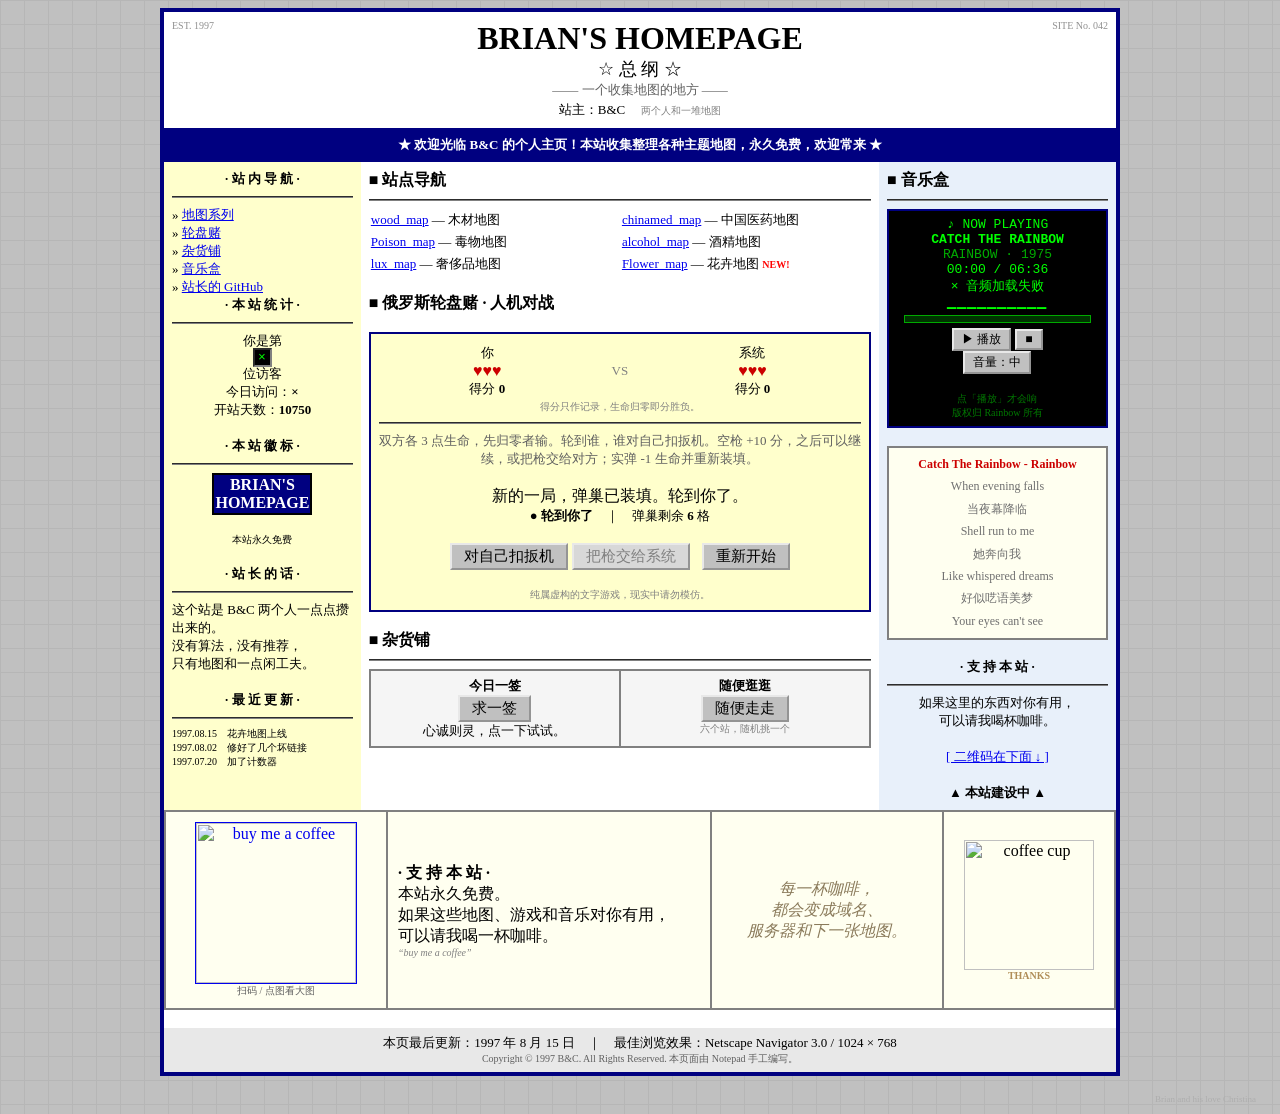
==== index.html @ b9ca06da "Add files via upload" ====
<!DOCTYPE HTML PUBLIC "-//W3C//DTD HTML 4.01 Transitional//EN">
<html>
<head>
<meta http-equiv="Content-Type" content="text/html; charset=utf-8">
<title>Brian's Homepage - 总纲</title>
<style type="text/css">
body {
	background-color: #C0C0C0;
	background-image:
		linear-gradient(#B6B6B6 1px, transparent 1px),
		linear-gradient(90deg, #B6B6B6 1px, transparent 1px);
	background-size: 24px 24px;
	color: #000000;
	font-family: "Times New Roman", SimSun, serif;
	font-size: 16px;
	margin: 8px;
}
a:link { color: #0000EE; }
a:visited { color: #551A8B; }
a:active { color: #FF0000; }
hr {
	border: 0;
	border-top: 2px groove #808080;
}
.blink { animation: blink 1s step-start infinite; }
@keyframes blink {
	0%, 100% { color: #FF0000; }
	50% { color: #FFCC00; }
}
.btn {
	font-family: "Times New Roman", SimSun, serif;
	font-size: 15px;
	background-color: #C0C0C0;
	color: #000000;
	border: 2px outset #E8E8E8;
	padding: 2px 12px;
}
.btn:active { border-style: inset; }
.btn-mini {
	font-size: 12px;
	padding: 1px 8px;
}
.btn[disabled] {
	color: #808080;
	background-color: #D8D8D8;
	border-color: #E8E8E8;
}
.counter {
	font-family: "Courier New", monospace;
	background-color: #000000;
	color: #00FF00;
	border: 2px inset #808080;
	padding: 0 3px;
	letter-spacing: 1px;
}
#lyrics div {
	padding: 1px 0;
}
#lyrics div.on {
	color: #CC0000;
	font-weight: bold;
}
.easter {
	font-family: "Times New Roman", serif;
	font-size: 9px;
	color: #ADADAD;
	text-align: right;
	margin: 0 16px 10px 0;
}
</style>
</head>
<body>

<center>

<table width="960" border="3" cellpadding="0" cellspacing="0" bgcolor="#FFFFFF" bordercolor="#000080">
<tr><td>

<table width="100%" border="0" cellpadding="8" cellspacing="0">
<tr>
<td width="140" align="left" valign="top"><font size="1" color="#909090">EST. 1997</font></td>
<td align="center">
<font size="6" face="Times New Roman"><b>BRIAN'S HOMEPAGE</b></font><br>
<font size="4">☆ 总 纲 ☆</font><br>
<font size="2" color="#606060">—— 一个收集地图的地方 ——</font><br>
<font size="2">站主：B&amp;C</font>　<font size="1" color="#808080">两个人和一堆地图</font>
</td>
<td width="140" align="right" valign="top"><font size="1" color="#909090">SITE No. 042</font></td>
</tr>
<tr><td colspan="3" bgcolor="#000080" align="center">
<font color="#FFFFFF" size="2"><b>★ 欢迎光临 B&amp;C 的个人主页！本站收集整理各种主题地图，永久免费，欢迎常来 ★</b></font>
</td></tr>
</table>

<table width="100%" border="0" cellpadding="8" cellspacing="0">
<tr valign="top">

<td width="180" bgcolor="#FFFFCC">

<center><font size="2"><b>· 站 内 导 航 ·</b></font></center>
<hr size="1">
<font size="2">
» <a href="#maps">地图系列</a><br>
» <a href="#game">轮盘赌</a><br>
» <a href="#shop">杂货铺</a><br>
» <a href="#music">音乐盒</a><br>
» <a href="https://github.com/BZHU404">站长的 GitHub</a>
</font>
<br>

<center><font size="2"><b>· 本 站 统 计 ·</b></font></center>
<hr size="1">
<center><font size="2">
你是第<br>
<span class="counter" id="hitCount" title="计数器由 abacus.jasoncameron.dev 提供">······</span><br>
位访客<br>
今日访问：<b id="todayCount">—</b><br>
开站天数：<b id="days">—</b>
</font></center>
<br>

<center><font size="2"><b>· 本 站 徽 标 ·</b></font></center>
<hr size="1">
<center>
<table width="88" height="31" border="1" cellpadding="1" cellspacing="0" bgcolor="#000080" bordercolor="#000000">
<tr><td align="center" valign="middle"><font color="#FFFFFF" class="tiny"><b>BRIAN'S<br>HOMEPAGE</b></font></td></tr>
</table>
<br><font size="1">本站永久免费</font>
</center>
<br>

<center><font size="2"><b>· 站 长 的 话 ·</b></font></center>
<hr size="1">
<font size="2">这个站是 B&amp;C 两个人一点点攒出来的。<br>没有算法，没有推荐，<br>只有地图和一点闲工夫。</font>
<br><br>

<center><font size="2"><b>· 最 近 更 新 ·</b></font></center>
<hr size="1">
<font size="1">
1997.08.15　花卉地图上线<br>
1997.08.02　修好了几个坏链接<br>
1997.07.20　加了计数器
</font>

</td>

<td width="500">

<a name="maps"></a>
<font size="3"><b>■ 站点导航</b></font>
<hr size="1">

<table width="100%" border="0" cellpadding="2" cellspacing="0">
<tr>
<td width="50%"><font size="2"><a href="https://BZHU404.github.io/wood_map">wood_map</a> — 木材地图</font></td>
<td width="50%"><font size="2"><a href="https://BZHU404.github.io/chinamed_map">chinamed_map</a> — 中国医药地图</font></td>
</tr>
<tr>
<td><font size="2"><a href="https://BZHU404.github.io/Poison_map">Poison_map</a> — 毒物地图</font></td>
<td><font size="2"><a href="https://BZHU404.github.io/alcohol_map">alcohol_map</a> — 酒精地图</font></td>
</tr>
<tr>
<td><font size="2"><a href="https://BZHU404.github.io/lux_map">lux_map</a> — 奢侈品地图</font></td>
<td><font size="2"><a href="https://BZHU404.github.io/Flower_map">Flower_map</a> — 花卉地图
<font color="#FF0000" class="blink" size="1"><b>NEW!</b></font></font></td>
</tr>
</table>

<br>

<a name="game"></a>
<font size="3"><b>■ 俄罗斯轮盘赌 · 人机对战</b></font>
<br><br>

<table width="100%" border="1" cellpadding="8" cellspacing="0" bordercolor="#000080" bgcolor="#FFFFCC">
<tr><td align="center">

<table width="100%" border="0" cellpadding="2" cellspacing="0">
<tr>
<td align="center" width="45%">
<font size="2">你</font><br>
<font size="3" id="php">♥♥♥</font><br>
<font size="2">得分 <b id="pscore">0</b></font>
</td>
<td align="center" width="10%"><font size="2" color="#808080">VS</font></td>
<td align="center" width="45%">
<font size="2">系统</font><br>
<font size="3" id="ahp">♥♥♥</font><br>
<font size="2">得分 <b id="ascore">0</b></font>
</td>
</tr>
</table>

<font size="1" color="#808080">得分只作记录，生命归零即分胜负。</font>

<hr size="1">

<font size="2" color="#606060">
双方各 3 点生命，先归零者输。轮到谁，谁对自己扣扳机。空枪 +10 分，之后可以继续，或把枪交给对方；实弹 -1 生命并重新装填。
</font>
<br><br>

<font size="3" id="msg">新的一局，弹巢已装填。轮到你了。</font>
<br>
<font size="2"><b id="turn">● 轮到你了</b>　｜　弹巢剩余 <b id="left">6</b> 格</font>
<br><br>

<input id="btnShoot" type="button" class="btn" value="对自己扣扳机" onclick="playerShoot()">
<input id="btnPass" type="button" class="btn" value="把枪交给系统" onclick="playerPass()" disabled>
&nbsp;
<input id="btnReset" type="button" class="btn" value="重新开始" onclick="newGame()">
<br><br>

<font size="1" color="#808080">纯属虚构的文字游戏，现实中请勿模仿。</font>
</td></tr>
</table>

<br>

<a name="shop"></a>
<font size="3"><b>■ 杂货铺</b></font>
<hr size="1">

<table width="100%" border="1" cellpadding="6" cellspacing="0" bordercolor="#808080" bgcolor="#F5F5F5">
<tr valign="top">
<td width="50%" align="center">
<font size="2"><b>今日一签</b></font><br>
<input type="button" class="btn" value="求一签" onclick="drawFortune()"><br>
<font size="2" id="fortune">心诚则灵，点一下试试。</font>
</td>
<td width="50%" align="center">
<font size="2"><b>随便逛逛</b></font><br>
<input type="button" class="btn" value="随便走走" onclick="randomSite()"><br>
<font size="1" color="#808080">六个站，随机挑一个</font>
</td>
</tr>
</table>

</td>

<td width="220" bgcolor="#E8F0FA">

<a name="music"></a>
<font size="3"><b>■ 音乐盒</b></font>
<hr size="1">

<table width="100%" border="1" cellpadding="6" cellspacing="0" bordercolor="#000080" bgcolor="#000000">
<tr><td align="center">
<font face="Courier New, monospace" color="#00FF00" size="2">
♪ NOW PLAYING<br>
<b>CATCH THE RAINBOW</b><br>
<font color="#00AA00">RAINBOW · 1975</font><br>
<span id="musicTime">00:00 / 06:36</span><br>
<span id="playState">■ 停止</span><br>
<span id="viz" style="font-size:12px; letter-spacing:1px;">▁▁▁▁▁▁▁▁▁▁</span>
</font>
<br>
<div id="seek" onclick="seekTo(event)" style="width:90%; height:6px; background:#003300; border:1px solid #00AA00; margin:5px auto; cursor:pointer;">
<div id="seekFill" style="height:6px; width:0%; background:#00FF00;"></div>
</div>
<input type="button" class="btn btn-mini" id="btnMusic" value="▶ 播放" onclick="toggleMusic()">
<input type="button" class="btn btn-mini" id="btnStop" value="■" onclick="stopMusic()"><br>
<input type="button" class="btn btn-mini" id="btnVol" value="音量：中" onclick="cycleVolume()">
<br><br>
<font size="1" color="#007700">点「播放」才会响<br>版权归 Rainbow 所有</font>
</td></tr>
</table>

<br>

<table width="100%" border="1" cellpadding="5" cellspacing="0" bordercolor="#808080" bgcolor="#FFFFF0">
<tr><td>
<div id="lyrics" style="position:relative; height:180px; overflow-y:auto; text-align:center; font-size:12px; line-height:1.7; color:#707070;"></div>
</td></tr>
</table>

<br>

<center><font size="2"><b>· 支 持 本 站 ·</b></font></center>
<hr size="1">
<center>
<font size="2">如果这里的东西对你有用，<br>可以请我喝杯咖啡。</font><br><br>
<font size="2"><a href="#support">[ 二维码在下面 ↓ ]</a></font>
</center>
<br>

<center><font class="blink" size="2"><b>▲ 本站建设中 ▲</b></font></center>

<audio id="bgm" src="music/catch-the-rainbow.mp3" preload="metadata"></audio>

</td>

</tr>
</table>

<a name="support"></a>
<center>
<table width="100%" border="1" cellpadding="10" cellspacing="0" bordercolor="#808080" bgcolor="#FFFFF0">
<tr>
<td width="200" align="center">
<a href="assets/coffee-qr.png" title="扫码请我喝咖啡"><img src="assets/coffee-qr.png" width="160" height="160" border="1" alt="buy me a coffee"></a><br>
<font size="1" color="#606060">扫码 / 点图看大图</font>
</td>
<td valign="middle">
<font size="3"><b>· 支 持 本 站 ·</b></font><br>
<font size="3">本站永久免费。<br>如果这些地图、游戏和音乐对你有用，<br>可以请我喝一杯咖啡。</font><br>
<font size="1" color="#808080"><i>“buy me a coffee”</i></font>
</td>
<td width="210" align="center" valign="middle">
<font size="3" color="#8A7A5A"><i>每一杯咖啡，<br>都会变成域名、<br>服务器和下一张地图。</i></font>
</td>
<td width="150" align="center" valign="middle">
<img src="assets/coffee-cup.png" width="130" height="130" border="0" alt="coffee cup"><br>
<font size="1" color="#B08D57"><b>THANKS</b></font>
</td>
</tr>
</table>
</center>

<br>

<table width="100%" border="0" cellpadding="6" cellspacing="0" bgcolor="#E8E8E8">
<tr><td align="center">
<font size="2">本页最后更新：1997 年 8 月 15 日　｜　最佳浏览效果：Netscape Navigator 3.0 / 1024 × 768</font><br>
<font size="1" color="#606060">Copyright &copy; 1997 B&amp;C. All Rights Reserved. 本页面由 Notepad 手工编写。</font>
</td></tr>
</table>

</td></tr>
</table>

<br>

</center>

<div class="easter">Brian and his love Christina</div>

<script type="text/plain" id="lrcFallback">
[00:00.00]Catch The Rainbow - Rainbow
[00:30.00]   
[00:30.00]When evening falls
[00:34.00]当夜幕降临
[00:34.00]Shell run to me
[00:37.00]她奔向我
[00:37.00]Like whispered dreams
[00:41.00]好似呓语美梦
[00:41.00]Your eyes can't see
[00:49.00]抽去双眼光明
[00:49.00]Soft and warm
[00:53.00]以轻柔 以温暖
[00:53.00]Shell touch my face
[00:57.00]她的指尖抚掠过我的脸颊
[00:57.00]A bed of straw
[01:00.00]草席铺就的床上
[01:00.00]Against the lace
[01:09.00]还镶着蕾丝花边
[01:09.00]We believed wed catch the rainbow
[01:16.00]我相信我们曾抓住那即逝的彩虹
[01:16.00]Ride the wind to the sun
[01:23.00]乘风直至白日
[01:23.00]Sail away on ships of wonder
[01:32.00]载奇迹之舟踏浪远行
[01:32.00]But lifes not a wheel
[01:35.00]但生活决不是那齿轮
[01:35.00]With chains made of steel
[01:39.00]那被铁锁链束缚的齿轮
[01:39.00]So bless me come the dawn
[01:46.00]所以 祝福我吧 天就快亮了
[01:46.00]Come the dawn
[01:50.00]天快亮了
[01:50.00]Come the dawn
[01:53.00]天快亮了
[01:53.00]Come the dawn
[02:50.00]天快亮了
[02:50.00]We believed wed catch the rainbow
[02:57.00]我相信我们曾抓住那即逝的彩虹
[02:57.00]Ride the wind to the sun
[03:04.00]乘风直至白日
[03:04.00]Sail away on ships of wonder
[03:13.00]载奇迹之舟踏浪远行
[03:13.00]But lifes not a wheel
[03:16.00]但生活决不是那齿轮
[03:16.00]With chains made of steel
[03:20.00]那被铁锁链束缚的齿轮
[03:20.00]So bless me oh bless me bless me
[03:30.00]所以 祝福我吧 祝福我吧 祝福我吧
[03:30.00]Come the dawn
[03:34.00]天快亮了
[03:34.00]Come the dawn
[03:37.00]天快亮了
[03:37.00]Come the dawn
[03:42.00]天快亮了
[03:42.00]Come the dawn
[03:47.00]天快亮了
</script>

<script type="text/javascript">
var HP_MAX = 3;
var state;
var timer = null;

function $(id) {
	return document.getElementById(id);
}

function setMsg(text, color) {
	var m = $("msg");
	m.innerHTML = text;
	m.style.color = color || "#000000";
}

function schedule(fn, ms) {
	if (timer) {
		clearTimeout(timer);
	}
	timer = setTimeout(function () {
		timer = null;
		fn();
	}, ms);
}

function newCylinder() {
	var c = ["live", "blank", "blank", "blank", "blank", "blank"];
	for (var i = c.length - 1; i > 0; i--) {
		var j = Math.floor(Math.random() * (i + 1));
		var t = c[i];
		c[i] = c[j];
		c[j] = t;
	}
	state.chambers = c;
}

function hearts(hp) {
	var s = "";
	for (var i = 0; i < HP_MAX; i++) {
		s += i < hp ? '<font color="#CC0000">♥</font>' : '<font color="#BBBBBB">♥</font>';
	}
	return s;
}

function render() {
	$("php").innerHTML = hearts(state.php);
	$("ahp").innerHTML = hearts(state.ahp);
	$("pscore").innerHTML = state.ps;
	$("ascore").innerHTML = state.as;
	$("left").innerHTML = state.chambers.length;

	var shootBtn = $("btnShoot");
	var passBtn = $("btnPass");

	if (state.over) {
		$("turn").innerHTML = "● 本局结束";
		shootBtn.value = "本局结束";
		shootBtn.disabled = true;
		passBtn.disabled = true;
		return;
	}

	if (state.turn === "player" && !state.busy) {
		$("turn").innerHTML = "● 轮到你了";
		shootBtn.disabled = false;
		shootBtn.value = state.phase === "decide" ? "再开一枪" : "对自己扣扳机";
		passBtn.disabled = state.phase !== "decide";
	} else {
		$("turn").innerHTML = state.busy ? "● 系统正在行动……" : "● 系统回合";
		shootBtn.disabled = true;
		passBtn.disabled = true;
		shootBtn.value = "对自己扣扳机";
	}
}

function newGame() {
	if (timer) {
		clearTimeout(timer);
		timer = null;
	}
	state = {
		php: HP_MAX,
		ahp: HP_MAX,
		ps: 0,
		as: 0,
		chambers: [],
		turn: "player",
		phase: "ready",
		busy: false,
		over: false
	};
	newCylinder();
	setMsg("新的一局，弹巢已装填。轮到你了。", "#000000");
	render();
}

function endGame(winner) {
	state.over = true;
	state.phase = "over";
	state.busy = false;
	setMsg((winner === "player"
		? "砰！！系统倒下了。你赢了！"
		: "砰！！你扣到了实弹，倒下了。系统获胜。") + "　（" + state.ps + " : " + state.as + "）",
		winner === "player" ? "#008000" : "#FF0000");
	render();
}

function shoot(who) {
	var round = state.chambers.pop();
	var other = who === "player" ? "ai" : "player";

	if (round === "live") {
		if (who === "player") {
			state.php--;
		} else {
			state.ahp--;
		}

		var hpLeft = who === "player" ? state.php : state.ahp;
		if (hpLeft <= 0) {
			endGame(other);
			return;
		}

		newCylinder();
		state.turn = other;
		state.phase = "ready";
		setMsg(who === "player"
			? "砰！！你扣到了实弹，生命 -1。弹巢重新装填。"
			: "砰！！系统扣到了实弹，生命 -1。弹巢重新装填。", "#FF0000");
	} else {
		if (who === "player") {
			state.ps += 10;
		} else {
			state.as += 10;
		}
		state.phase = "decide";
		setMsg(who === "player"
			? "咔哒……空枪，+10 分。要继续，还是把枪交出去？"
			: "系统扣动扳机：咔哒……空枪，系统 +10 分。", "#000000");
	}

	state.busy = false;
	render();

	if (state.turn === "ai") {
		schedule(state.phase === "decide" ? aiDecide : aiShoot, 800);
	}
}

function playerShoot() {
	if (state.over || state.busy || state.turn !== "player") {
		return;
	}
	if (state.phase !== "ready" && state.phase !== "decide") {
		return;
	}
	shoot("player");
}

function playerPass() {
	if (state.over || state.busy || state.turn !== "player" || state.phase !== "decide") {
		return;
	}
	state.turn = "ai";
	state.phase = "ready";
	setMsg("你把枪推给系统：“该你了。”", "#000000");
	render();
	schedule(aiShoot, 700);
}

function aiShoot() {
	if (state.over || state.turn !== "ai") {
		return;
	}
	state.busy = true;
	setMsg("系统举起枪，对准自己……", "#000000");
	render();
	schedule(function () {
		state.busy = false;
		shoot("ai");
	}, 900);
}

function aiDecide() {
	if (state.over || state.turn !== "ai") {
		return;
	}

	var left = state.chambers.length;
	var pass = false;

	if (left <= 1) {
		pass = true;
	} else if (state.ahp === 1 && left <= 3) {
		pass = true;
	} else if (left <= 2) {
		pass = true;
	} else if (Math.random() < 0.12) {
		pass = true;
	}

	if (pass) {
		state.turn = "player";
		state.phase = "ready";
		setMsg("系统把枪推了回来：“轮到你了。”", "#000000");
		render();
	} else {
		setMsg("系统决定再开一枪。", "#000000");
		aiShoot();
	}
}

var fortunes = [
	"大吉：今天适合把枪交给对方。",
	"中吉：空枪三连，宜乘胜追击。",
	"小吉：宜去 Flower_map 看花，忌熬夜。",
	"吉：有惊无险，见好就收。",
	"末吉：少扣扳机，多喝水。",
	"凶：系统今天手气很旺，慎战。",
	"大凶：宜只看地图，不宜轮盘。",
	"平：宜早睡，宜收藏本站。"
];

var sites = [
	"https://BZHU404.github.io/wood_map",
	"https://BZHU404.github.io/chinamed_map",
	"https://BZHU404.github.io/Poison_map",
	"https://BZHU404.github.io/alcohol_map",
	"https://BZHU404.github.io/lux_map",
	"https://BZHU404.github.io/Flower_map"
];

function drawFortune() {
	var n = Math.floor(Math.random() * 99) + 1;
	var f = fortunes[Math.floor(Math.random() * fortunes.length)];
	$("fortune").innerHTML = "第 " + n + " 签：" + f;
}

function randomSite() {
	var i = Math.floor(Math.random() * sites.length);
	window.location.href = sites[i];
}

function updateDays() {
	var start = new Date(1997, 6, 1);
	var days = Math.floor((new Date() - start) / 86400000);
	$("days").innerHTML = days;
}

/* ---------------- 音乐盒 ---------------- */

var bgm = document.getElementById("bgm");
var lyricLines = [];
var lastLyric = -1;
var vizTimer = null;
var VOL_LABELS = ["小", "中", "大"];
var VOL_VALUES = [0.4, 0.7, 1];
var volIndex = 1;

function pad2(n) {
	return (n < 10 ? "0" : "") + n;
}

function fmtTime(sec) {
	if (!isFinite(sec) || sec < 0) {
		sec = 0;
	}
	return pad2(Math.floor(sec / 60)) + ":" + pad2(Math.floor(sec % 60));
}

function updateTime() {
	var total = isFinite(bgm.duration) ? bgm.duration : 0;
	$("musicTime").innerHTML = fmtTime(bgm.currentTime) + " / " + (total ? fmtTime(total) : "06:36");
	if (total) {
		$("seekFill").style.width = (bgm.currentTime / total * 100) + "%";
	}
}

function startViz() {
	if (vizTimer) {
		return;
	}
	updateViz();
	vizTimer = setInterval(updateViz, 150);
}

function stopViz() {
	if (vizTimer) {
		clearInterval(vizTimer);
		vizTimer = null;
	}
	$("viz").innerHTML = "▁▁▁▁▁▁▁▁▁▁";
}

function updateViz() {
	var chars = "▁▂▃▄▅▆▇";
	var out = "";
	for (var i = 0; i < 10; i++) {
		out += chars.charAt(Math.floor(Math.random() * chars.length));
	}
	$("viz").innerHTML = out;
}

function toggleMusic() {
	if (bgm.paused) {
		var p = bgm.play();
		if (p && p.catch) {
			p.catch(function () {
				$("playState").innerHTML = "× 播放失败";
			});
		}
	} else {
		bgm.pause();
		$("playState").innerHTML = "❚❚ 暂停";
	}
}

function stopMusic() {
	bgm.pause();
	bgm.currentTime = 0;
	updateTime();
	updateLyrics(0);
	$("playState").innerHTML = "■ 停止";
	$("btnMusic").value = "▶ 播放";
}

function seekTo(e) {
	var rect = $("seek").getBoundingClientRect();
	var ratio = (e.clientX - rect.left) / rect.width;
	if (ratio < 0) {
		ratio = 0;
	}
	if (ratio > 1) {
		ratio = 1;
	}
	if (bgm.duration) {
		bgm.currentTime = ratio * bgm.duration;
		updateTime();
		updateLyrics(bgm.currentTime);
	}
}

function cycleVolume() {
	volIndex = (volIndex + 1) % VOL_LABELS.length;
	bgm.volume = VOL_VALUES[volIndex];
	$("btnVol").value = "音量：" + VOL_LABELS[volIndex];
}

/* ---------------- 歌词 ---------------- */

function parseLRC(text) {
	var lines = text.split(/\r?\n/);
	var out = [];
	var offset = 0;
	var i, j, m, stamps, body, mm, t;

	for (i = 0; i < lines.length; i++) {
		var line = lines[i].replace(/^\s+|\s+$/g, "");
		if (!line) {
			continue;
		}

		m = line.match(/^\[offset:([+-]?\d+)\]/i);
		if (m) {
			offset = parseInt(m[1], 10) / 1000;
			continue;
		}

		stamps = line.match(/\[\d{1,3}:\d{2}(?:[.:]\d{1,3})?\]/g);
		if (!stamps) {
			continue;
		}

		body = line.replace(/\[[^\]]*\]/g, "").replace(/^\s+|\s+$/g, "");
		if (!body) {
			continue;
		}

		for (j = 0; j < stamps.length; j++) {
			mm = stamps[j].match(/\[(\d{1,3}):(\d{2})(?:[.:](\d{1,3}))?\]/);
			t = parseInt(mm[1], 10) * 60 + parseInt(mm[2], 10);
			if (mm[3]) {
				t += parseInt((mm[3] + "00").slice(0, 3), 10) / 1000;
			}
			t -= offset;
			if (t < 0) {
				t = 0;
			}
			out.push({ t: t, text: body });
		}
	}

	out.sort(function (a, b) {
		return a.t - b.t;
	});
	return out;
}

function initLyrics(text) {
	var data = parseLRC(text);
	var box = $("lyrics");
	var div;

	box.innerHTML = "";
	lyricLines = [];
	lastLyric = -1;

	for (var i = 0; i < data.length; i++) {
		div = document.createElement("div");
		div.innerHTML = data[i].text;
		box.appendChild(div);
		lyricLines.push({ t: data[i].t, el: div });
	}

	updateLyrics(0);
}

function updateLyrics(t) {
	if (!lyricLines.length) {
		return;
	}

	var idx = -1;
	for (var i = 0; i < lyricLines.length; i++) {
		if (lyricLines[i].t <= t + 0.2) {
			idx = i;
		} else {
			break;
		}
	}

	if (idx === lastLyric) {
		return;
	}

	if (lastLyric >= 0 && lyricLines[lastLyric]) {
		lyricLines[lastLyric].el.className = "";
	}

	if (idx >= 0) {
		lyricLines[idx].el.className = "on";
		var box = $("lyrics");
		box.scrollTop = Math.round(lyricLines[idx].el.offsetTop - box.clientHeight / 2 + lyricLines[idx].el.offsetHeight / 2);
		if (box.scrollTop < 0) {
			box.scrollTop = 0;
		}
	}

	lastLyric = idx;
}

function loadLyrics() {
	var fallback = $("lrcFallback").textContent;
	try {
		fetch("music/catch-the-rainbow.lrc").then(function (r) {
			if (!r.ok) {
				throw new Error("lrc");
			}
			return r.text();
		}).then(initLyrics).catch(function () {
			initLyrics(fallback);
		});
	} catch (e) {
		initLyrics(fallback);
	}
}

/* ---------------- 播放器事件 ---------------- */

bgm.addEventListener("loadedmetadata", function () {
	updateTime();
});

bgm.addEventListener("timeupdate", function () {
	updateTime();
	updateLyrics(bgm.currentTime);
});

bgm.addEventListener("play", function () {
	$("playState").innerHTML = "▶ 播放中";
	$("btnMusic").value = "❚❚ 暂停";
	startViz();
});

bgm.addEventListener("pause", function () {
	$("btnMusic").value = "▶ 播放";
	stopViz();
});

bgm.addEventListener("ended", function () {
	bgm.currentTime = 0;
	updateTime();
	updateLyrics(0);
	$("playState").innerHTML = "■ 播放完毕";
	$("btnMusic").value = "▶ 播放";
	stopViz();
});

bgm.addEventListener("error", function () {
	$("playState").innerHTML = "× 音频加载失败";
});

function initMusic() {
	bgm.volume = VOL_VALUES[volIndex];
	updateTime();
	loadLyrics();
}

/* ---------------- 访客计数 ---------------- */

function padCounter(n) {
	var s = String(n);
	while (s.length < 6) {
		s = "0" + s;
	}
	return s;
}

function bumpCounter(key, el, pad) {
	return fetch("https://abacus.jasoncameron.dev/hit/bzhu404-brian-index/" + key, { cache: "no-store" })
		.then(function (r) {
			if (!r.ok) {
				throw new Error("counter");
			}
			return r.json();
		})
		.then(function (d) {
			if (!d || typeof d.value !== "number") {
				throw new Error("counter");
			}
			el.innerHTML = pad ? padCounter(d.value) : String(d.value);
		});
}

function initCounter() {
	var hit = $("hitCount");
	var today = $("todayCount");

	try {
		bumpCounter("visits", hit, true).catch(function () {
			hit.innerHTML = "×";
			hit.title = "计数器暂时打不开";
		});

		var d = new Date();
		var key = "day-" + d.getFullYear() + "-" + pad2(d.getMonth() + 1) + "-" + pad2(d.getDate());
		bumpCounter(key, today, false).catch(function () {
			today.innerHTML = "×";
		});
	} catch (e) {
		hit.innerHTML = "×";
		today.innerHTML = "×";
	}
}

newGame();
updateDays();
initMusic();
initCounter();

</script>

</body>
</html>
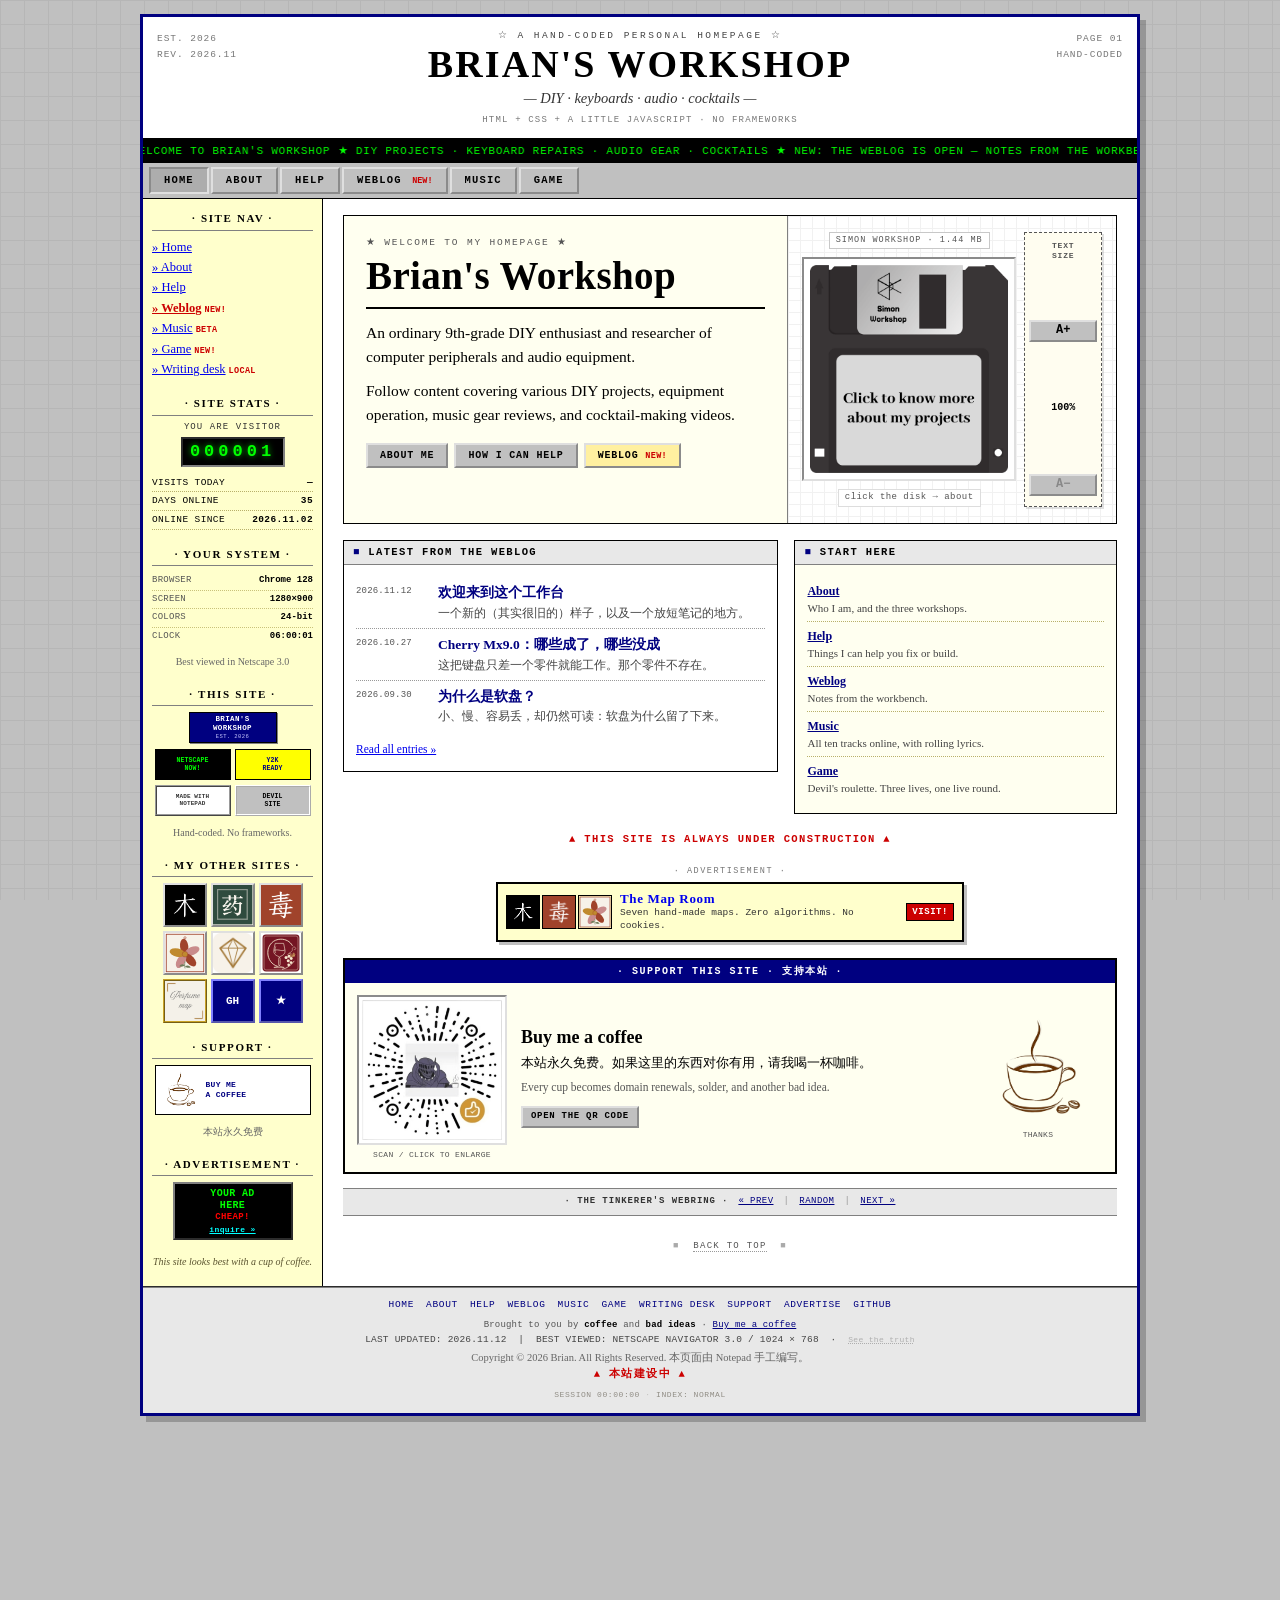
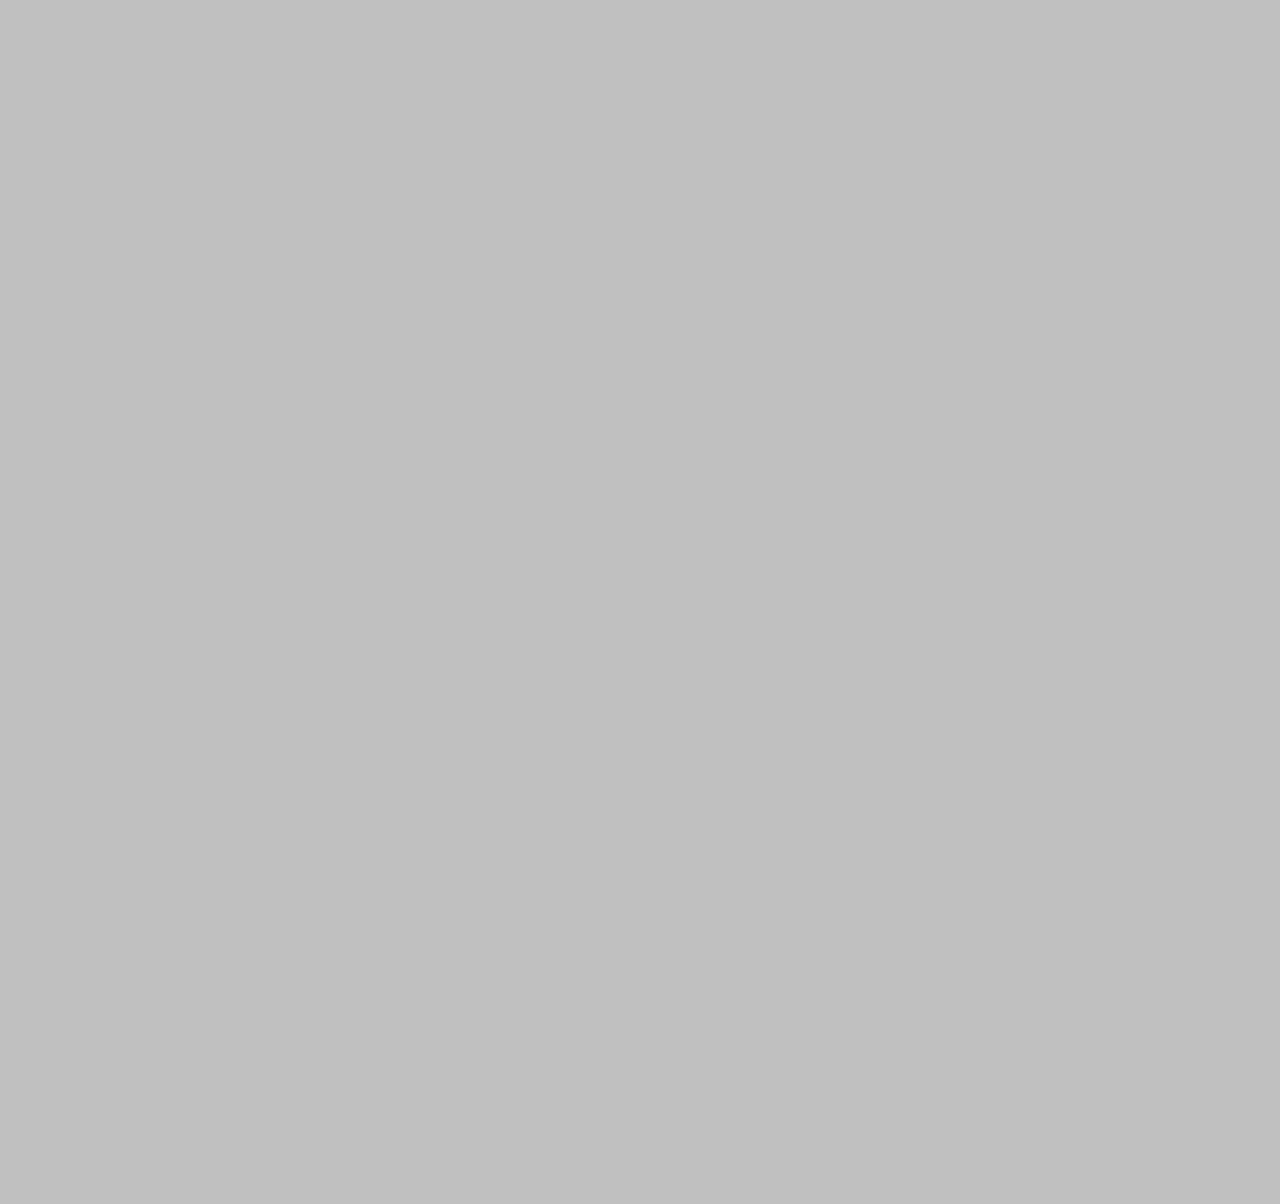
==== commit 09763e5c: "Publish current Brian's Workshop site_index" ====
--- a/index.html
+++ b/index.html
@@ -1,961 +1,23 @@
-<!DOCTYPE HTML PUBLIC "-//W3C//DTD HTML 4.01 Transitional//EN">
-<html>
+<!DOCTYPE html>
+<html lang="en">
 <head>
-<meta http-equiv="Content-Type" content="text/html; charset=utf-8">
-<title>Brian's Homepage - 总纲</title>
-<style type="text/css">
-body {
-	background-color: #C0C0C0;
-	background-image:
-		linear-gradient(#B6B6B6 1px, transparent 1px),
-		linear-gradient(90deg, #B6B6B6 1px, transparent 1px);
-	background-size: 24px 24px;
-	color: #000000;
-	font-family: "Times New Roman", SimSun, serif;
-	font-size: 16px;
-	margin: 8px;
-}
-a:link { color: #0000EE; }
-a:visited { color: #551A8B; }
-a:active { color: #FF0000; }
-hr {
-	border: 0;
-	border-top: 2px groove #808080;
-}
-.blink { animation: blink 1s step-start infinite; }
-@keyframes blink {
-	0%, 100% { color: #FF0000; }
-	50% { color: #FFCC00; }
-}
-.btn {
-	font-family: "Times New Roman", SimSun, serif;
-	font-size: 15px;
-	background-color: #C0C0C0;
-	color: #000000;
-	border: 2px outset #E8E8E8;
-	padding: 2px 12px;
-}
-.btn:active { border-style: inset; }
-.btn-mini {
-	font-size: 12px;
-	padding: 1px 8px;
-}
-.btn[disabled] {
-	color: #808080;
-	background-color: #D8D8D8;
-	border-color: #E8E8E8;
-}
-.counter {
-	font-family: "Courier New", monospace;
-	background-color: #000000;
-	color: #00FF00;
-	border: 2px inset #808080;
-	padding: 0 3px;
-	letter-spacing: 1px;
-}
-#lyrics div {
-	padding: 1px 0;
-}
-#lyrics div.on {
-	color: #CC0000;
-	font-weight: bold;
-}
-.easter {
-	font-family: "Times New Roman", serif;
-	font-size: 9px;
-	color: #ADADAD;
-	text-align: right;
-	margin: 0 16px 10px 0;
-}
+<meta charset="UTF-8">
+<meta name="viewport" content="width=device-width, initial-scale=1">
+<title>Brian's Workshop</title>
+<meta http-equiv="refresh" content="0; url=home.html">
+<link rel="canonical" href="home.html">
+<link rel="icon" href="data:image/svg+xml,%3Csvg xmlns='http://www.w3.org/2000/svg' viewBox='0 0 32 32'%3E%3Cpath d='M16 3v26M3 16h26M6.8 6.8l18.4 18.4M25.2 6.8L6.8 25.2' stroke='black' stroke-width='2.4' stroke-linecap='round'/%3E%3C/svg%3E">
+<style>
+  body { margin: 0; padding: 40px 16px; background: #c0c0c0; color: #000; font: 15px/1.5 "Times New Roman", serif; text-align: center; }
+  .box { max-width: 420px; margin: 0 auto; padding: 18px; background: #fff; border: 3px solid #000080; }
+  a { color: #0000ee; }
 </style>
 </head>
 <body>
-
-<center>
-
-<table width="960" border="3" cellpadding="0" cellspacing="0" bgcolor="#FFFFFF" bordercolor="#000080">
-<tr><td>
-
-<table width="100%" border="0" cellpadding="8" cellspacing="0">
-<tr>
-<td width="140" align="left" valign="top"><font size="1" color="#909090">EST. 1997</font></td>
-<td align="center">
-<font size="6" face="Times New Roman"><b>BRIAN'S HOMEPAGE</b></font><br>
-<font size="4">☆ 总 纲 ☆</font><br>
-<font size="2" color="#606060">—— 一个收集地图的地方 ——</font><br>
-<font size="2">站主：B&amp;C</font>　<font size="1" color="#808080">两个人和一堆地图</font>
-</td>
-<td width="140" align="right" valign="top"><font size="1" color="#909090">SITE No. 042</font></td>
-</tr>
-<tr><td colspan="3" bgcolor="#000080" align="center">
-<font color="#FFFFFF" size="2"><b>★ 欢迎光临 B&amp;C 的个人主页！本站收集整理各种主题地图，永久免费，欢迎常来 ★</b></font>
-</td></tr>
-</table>
-
-<table width="100%" border="0" cellpadding="8" cellspacing="0">
-<tr valign="top">
-
-<td width="180" bgcolor="#FFFFCC">
-
-<center><font size="2"><b>· 站 内 导 航 ·</b></font></center>
-<hr size="1">
-<font size="2">
-» <a href="#maps">地图系列</a><br>
-» <a href="#game">轮盘赌</a><br>
-» <a href="#shop">杂货铺</a><br>
-» <a href="#music">音乐盒</a><br>
-» <a href="https://github.com/BZHU404">站长的 GitHub</a>
-</font>
-<br>
-
-<center><font size="2"><b>· 本 站 统 计 ·</b></font></center>
-<hr size="1">
-<center><font size="2">
-你是第<br>
-<span class="counter" id="hitCount" title="计数器由 abacus.jasoncameron.dev 提供">······</span><br>
-位访客<br>
-今日访问：<b id="todayCount">—</b><br>
-开站天数：<b id="days">—</b>
-</font></center>
-<br>
-
-<center><font size="2"><b>· 本 站 徽 标 ·</b></font></center>
-<hr size="1">
-<center>
-<table width="88" height="31" border="1" cellpadding="1" cellspacing="0" bgcolor="#000080" bordercolor="#000000">
-<tr><td align="center" valign="middle"><font color="#FFFFFF" class="tiny"><b>BRIAN'S<br>HOMEPAGE</b></font></td></tr>
-</table>
-<br><font size="1">本站永久免费</font>
-</center>
-<br>
-
-<center><font size="2"><b>· 站 长 的 话 ·</b></font></center>
-<hr size="1">
-<font size="2">这个站是 B&amp;C 两个人一点点攒出来的。<br>没有算法，没有推荐，<br>只有地图和一点闲工夫。</font>
-<br><br>
-
-<center><font size="2"><b>· 最 近 更 新 ·</b></font></center>
-<hr size="1">
-<font size="1">
-1997.08.15　花卉地图上线<br>
-1997.08.02　修好了几个坏链接<br>
-1997.07.20　加了计数器
-</font>
-
-</td>
-
-<td width="500">
-
-<a name="maps"></a>
-<font size="3"><b>■ 站点导航</b></font>
-<hr size="1">
-
-<table width="100%" border="0" cellpadding="2" cellspacing="0">
-<tr>
-<td width="50%"><font size="2"><a href="https://BZHU404.github.io/wood_map">wood_map</a> — 木材地图</font></td>
-<td width="50%"><font size="2"><a href="https://BZHU404.github.io/chinamed_map">chinamed_map</a> — 中国医药地图</font></td>
-</tr>
-<tr>
-<td><font size="2"><a href="https://BZHU404.github.io/Poison_map">Poison_map</a> — 毒物地图</font></td>
-<td><font size="2"><a href="https://BZHU404.github.io/alcohol_map">alcohol_map</a> — 酒精地图</font></td>
-</tr>
-<tr>
-<td><font size="2"><a href="https://BZHU404.github.io/lux_map">lux_map</a> — 奢侈品地图</font></td>
-<td><font size="2"><a href="https://BZHU404.github.io/Flower_map">Flower_map</a> — 花卉地图
-<font color="#FF0000" class="blink" size="1"><b>NEW!</b></font></font></td>
-</tr>
-</table>
-
-<br>
-
-<a name="game"></a>
-<font size="3"><b>■ 俄罗斯轮盘赌 · 人机对战</b></font>
-<br><br>
-
-<table width="100%" border="1" cellpadding="8" cellspacing="0" bordercolor="#000080" bgcolor="#FFFFCC">
-<tr><td align="center">
-
-<table width="100%" border="0" cellpadding="2" cellspacing="0">
-<tr>
-<td align="center" width="45%">
-<font size="2">你</font><br>
-<font size="3" id="php">♥♥♥</font><br>
-<font size="2">得分 <b id="pscore">0</b></font>
-</td>
-<td align="center" width="10%"><font size="2" color="#808080">VS</font></td>
-<td align="center" width="45%">
-<font size="2">系统</font><br>
-<font size="3" id="ahp">♥♥♥</font><br>
-<font size="2">得分 <b id="ascore">0</b></font>
-</td>
-</tr>
-</table>
-
-<font size="1" color="#808080">得分只作记录，生命归零即分胜负。</font>
-
-<hr size="1">
-
-<font size="2" color="#606060">
-双方各 3 点生命，先归零者输。轮到谁，谁对自己扣扳机。空枪 +10 分，之后可以继续，或把枪交给对方；实弹 -1 生命并重新装填。
-</font>
-<br><br>
-
-<font size="3" id="msg">新的一局，弹巢已装填。轮到你了。</font>
-<br>
-<font size="2"><b id="turn">● 轮到你了</b>　｜　弹巢剩余 <b id="left">6</b> 格</font>
-<br><br>
-
-<input id="btnShoot" type="button" class="btn" value="对自己扣扳机" onclick="playerShoot()">
-<input id="btnPass" type="button" class="btn" value="把枪交给系统" onclick="playerPass()" disabled>
-&nbsp;
-<input id="btnReset" type="button" class="btn" value="重新开始" onclick="newGame()">
-<br><br>
-
-<font size="1" color="#808080">纯属虚构的文字游戏，现实中请勿模仿。</font>
-</td></tr>
-</table>
-
-<br>
-
-<a name="shop"></a>
-<font size="3"><b>■ 杂货铺</b></font>
-<hr size="1">
-
-<table width="100%" border="1" cellpadding="6" cellspacing="0" bordercolor="#808080" bgcolor="#F5F5F5">
-<tr valign="top">
-<td width="50%" align="center">
-<font size="2"><b>今日一签</b></font><br>
-<input type="button" class="btn" value="求一签" onclick="drawFortune()"><br>
-<font size="2" id="fortune">心诚则灵，点一下试试。</font>
-</td>
-<td width="50%" align="center">
-<font size="2"><b>随便逛逛</b></font><br>
-<input type="button" class="btn" value="随便走走" onclick="randomSite()"><br>
-<font size="1" color="#808080">六个站，随机挑一个</font>
-</td>
-</tr>
-</table>
-
-</td>
-
-<td width="220" bgcolor="#E8F0FA">
-
-<a name="music"></a>
-<font size="3"><b>■ 音乐盒</b></font>
-<hr size="1">
-
-<table width="100%" border="1" cellpadding="6" cellspacing="0" bordercolor="#000080" bgcolor="#000000">
-<tr><td align="center">
-<font face="Courier New, monospace" color="#00FF00" size="2">
-♪ NOW PLAYING<br>
-<b>CATCH THE RAINBOW</b><br>
-<font color="#00AA00">RAINBOW · 1975</font><br>
-<span id="musicTime">00:00 / 06:36</span><br>
-<span id="playState">■ 停止</span><br>
-<span id="viz" style="font-size:12px; letter-spacing:1px;">▁▁▁▁▁▁▁▁▁▁</span>
-</font>
-<br>
-<div id="seek" onclick="seekTo(event)" style="width:90%; height:6px; background:#003300; border:1px solid #00AA00; margin:5px auto; cursor:pointer;">
-<div id="seekFill" style="height:6px; width:0%; background:#00FF00;"></div>
-</div>
-<input type="button" class="btn btn-mini" id="btnMusic" value="▶ 播放" onclick="toggleMusic()">
-<input type="button" class="btn btn-mini" id="btnStop" value="■" onclick="stopMusic()"><br>
-<input type="button" class="btn btn-mini" id="btnVol" value="音量：中" onclick="cycleVolume()">
-<br><br>
-<font size="1" color="#007700">点「播放」才会响<br>版权归 Rainbow 所有</font>
-</td></tr>
-</table>
-
-<br>
-
-<table width="100%" border="1" cellpadding="5" cellspacing="0" bordercolor="#808080" bgcolor="#FFFFF0">
-<tr><td>
-<div id="lyrics" style="position:relative; height:180px; overflow-y:auto; text-align:center; font-size:12px; line-height:1.7; color:#707070;"></div>
-</td></tr>
-</table>
-
-<br>
-
-<center><font size="2"><b>· 支 持 本 站 ·</b></font></center>
-<hr size="1">
-<center>
-<font size="2">如果这里的东西对你有用，<br>可以请我喝杯咖啡。</font><br><br>
-<font size="2"><a href="#support">[ 二维码在下面 ↓ ]</a></font>
-</center>
-<br>
-
-<center><font class="blink" size="2"><b>▲ 本站建设中 ▲</b></font></center>
-
-<audio id="bgm" src="music/catch-the-rainbow.mp3" preload="metadata"></audio>
-
-</td>
-
-</tr>
-</table>
-
-<a name="support"></a>
-<center>
-<table width="100%" border="1" cellpadding="10" cellspacing="0" bordercolor="#808080" bgcolor="#FFFFF0">
-<tr>
-<td width="200" align="center">
-<a href="assets/coffee-qr.png" title="扫码请我喝咖啡"><img src="assets/coffee-qr.png" width="160" height="160" border="1" alt="buy me a coffee"></a><br>
-<font size="1" color="#606060">扫码 / 点图看大图</font>
-</td>
-<td valign="middle">
-<font size="3"><b>· 支 持 本 站 ·</b></font><br>
-<font size="3">本站永久免费。<br>如果这些地图、游戏和音乐对你有用，<br>可以请我喝一杯咖啡。</font><br>
-<font size="1" color="#808080"><i>“buy me a coffee”</i></font>
-</td>
-<td width="210" align="center" valign="middle">
-<font size="3" color="#8A7A5A"><i>每一杯咖啡，<br>都会变成域名、<br>服务器和下一张地图。</i></font>
-</td>
-<td width="150" align="center" valign="middle">
-<img src="assets/coffee-cup.png" width="130" height="130" border="0" alt="coffee cup"><br>
-<font size="1" color="#B08D57"><b>THANKS</b></font>
-</td>
-</tr>
-</table>
-</center>
-
-<br>
-
-<table width="100%" border="0" cellpadding="6" cellspacing="0" bgcolor="#E8E8E8">
-<tr><td align="center">
-<font size="2">本页最后更新：1997 年 8 月 15 日　｜　最佳浏览效果：Netscape Navigator 3.0 / 1024 × 768</font><br>
-<font size="1" color="#606060">Copyright &copy; 1997 B&amp;C. All Rights Reserved. 本页面由 Notepad 手工编写。</font>
-</td></tr>
-</table>
-
-</td></tr>
-</table>
-
-<br>
-
-</center>
-
-<div class="easter">Brian and his love Christina</div>
-
-<script type="text/plain" id="lrcFallback">
-[00:00.00]Catch The Rainbow - Rainbow
-[00:30.00]   
-[00:30.00]When evening falls
-[00:34.00]当夜幕降临
-[00:34.00]Shell run to me
-[00:37.00]她奔向我
-[00:37.00]Like whispered dreams
-[00:41.00]好似呓语美梦
-[00:41.00]Your eyes can't see
-[00:49.00]抽去双眼光明
-[00:49.00]Soft and warm
-[00:53.00]以轻柔 以温暖
-[00:53.00]Shell touch my face
-[00:57.00]她的指尖抚掠过我的脸颊
-[00:57.00]A bed of straw
-[01:00.00]草席铺就的床上
-[01:00.00]Against the lace
-[01:09.00]还镶着蕾丝花边
-[01:09.00]We believed wed catch the rainbow
-[01:16.00]我相信我们曾抓住那即逝的彩虹
-[01:16.00]Ride the wind to the sun
-[01:23.00]乘风直至白日
-[01:23.00]Sail away on ships of wonder
-[01:32.00]载奇迹之舟踏浪远行
-[01:32.00]But lifes not a wheel
-[01:35.00]但生活决不是那齿轮
-[01:35.00]With chains made of steel
-[01:39.00]那被铁锁链束缚的齿轮
-[01:39.00]So bless me come the dawn
-[01:46.00]所以 祝福我吧 天就快亮了
-[01:46.00]Come the dawn
-[01:50.00]天快亮了
-[01:50.00]Come the dawn
-[01:53.00]天快亮了
-[01:53.00]Come the dawn
-[02:50.00]天快亮了
-[02:50.00]We believed wed catch the rainbow
-[02:57.00]我相信我们曾抓住那即逝的彩虹
-[02:57.00]Ride the wind to the sun
-[03:04.00]乘风直至白日
-[03:04.00]Sail away on ships of wonder
-[03:13.00]载奇迹之舟踏浪远行
-[03:13.00]But lifes not a wheel
-[03:16.00]但生活决不是那齿轮
-[03:16.00]With chains made of steel
-[03:20.00]那被铁锁链束缚的齿轮
-[03:20.00]So bless me oh bless me bless me
-[03:30.00]所以 祝福我吧 祝福我吧 祝福我吧
-[03:30.00]Come the dawn
-[03:34.00]天快亮了
-[03:34.00]Come the dawn
-[03:37.00]天快亮了
-[03:37.00]Come the dawn
-[03:42.00]天快亮了
-[03:42.00]Come the dawn
-[03:47.00]天快亮了
-</script>
-
-<script type="text/javascript">
-var HP_MAX = 3;
-var state;
-var timer = null;
-
-function $(id) {
-	return document.getElementById(id);
-}
-
-function setMsg(text, color) {
-	var m = $("msg");
-	m.innerHTML = text;
-	m.style.color = color || "#000000";
-}
-
-function schedule(fn, ms) {
-	if (timer) {
-		clearTimeout(timer);
-	}
-	timer = setTimeout(function () {
-		timer = null;
-		fn();
-	}, ms);
-}
-
-function newCylinder() {
-	var c = ["live", "blank", "blank", "blank", "blank", "blank"];
-	for (var i = c.length - 1; i > 0; i--) {
-		var j = Math.floor(Math.random() * (i + 1));
-		var t = c[i];
-		c[i] = c[j];
-		c[j] = t;
-	}
-	state.chambers = c;
-}
-
-function hearts(hp) {
-	var s = "";
-	for (var i = 0; i < HP_MAX; i++) {
-		s += i < hp ? '<font color="#CC0000">♥</font>' : '<font color="#BBBBBB">♥</font>';
-	}
-	return s;
-}
-
-function render() {
-	$("php").innerHTML = hearts(state.php);
-	$("ahp").innerHTML = hearts(state.ahp);
-	$("pscore").innerHTML = state.ps;
-	$("ascore").innerHTML = state.as;
-	$("left").innerHTML = state.chambers.length;
-
-	var shootBtn = $("btnShoot");
-	var passBtn = $("btnPass");
-
-	if (state.over) {
-		$("turn").innerHTML = "● 本局结束";
-		shootBtn.value = "本局结束";
-		shootBtn.disabled = true;
-		passBtn.disabled = true;
-		return;
-	}
-
-	if (state.turn === "player" && !state.busy) {
-		$("turn").innerHTML = "● 轮到你了";
-		shootBtn.disabled = false;
-		shootBtn.value = state.phase === "decide" ? "再开一枪" : "对自己扣扳机";
-		passBtn.disabled = state.phase !== "decide";
-	} else {
-		$("turn").innerHTML = state.busy ? "● 系统正在行动……" : "● 系统回合";
-		shootBtn.disabled = true;
-		passBtn.disabled = true;
-		shootBtn.value = "对自己扣扳机";
-	}
-}
-
-function newGame() {
-	if (timer) {
-		clearTimeout(timer);
-		timer = null;
-	}
-	state = {
-		php: HP_MAX,
-		ahp: HP_MAX,
-		ps: 0,
-		as: 0,
-		chambers: [],
-		turn: "player",
-		phase: "ready",
-		busy: false,
-		over: false
-	};
-	newCylinder();
-	setMsg("新的一局，弹巢已装填。轮到你了。", "#000000");
-	render();
-}
-
-function endGame(winner) {
-	state.over = true;
-	state.phase = "over";
-	state.busy = false;
-	setMsg((winner === "player"
-		? "砰！！系统倒下了。你赢了！"
-		: "砰！！你扣到了实弹，倒下了。系统获胜。") + "　（" + state.ps + " : " + state.as + "）",
-		winner === "player" ? "#008000" : "#FF0000");
-	render();
-}
-
-function shoot(who) {
-	var round = state.chambers.pop();
-	var other = who === "player" ? "ai" : "player";
-
-	if (round === "live") {
-		if (who === "player") {
-			state.php--;
-		} else {
-			state.ahp--;
-		}
-
-		var hpLeft = who === "player" ? state.php : state.ahp;
-		if (hpLeft <= 0) {
-			endGame(other);
-			return;
-		}
-
-		newCylinder();
-		state.turn = other;
-		state.phase = "ready";
-		setMsg(who === "player"
-			? "砰！！你扣到了实弹，生命 -1。弹巢重新装填。"
-			: "砰！！系统扣到了实弹，生命 -1。弹巢重新装填。", "#FF0000");
-	} else {
-		if (who === "player") {
-			state.ps += 10;
-		} else {
-			state.as += 10;
-		}
-		state.phase = "decide";
-		setMsg(who === "player"
-			? "咔哒……空枪，+10 分。要继续，还是把枪交出去？"
-			: "系统扣动扳机：咔哒……空枪，系统 +10 分。", "#000000");
-	}
-
-	state.busy = false;
-	render();
-
-	if (state.turn === "ai") {
-		schedule(state.phase === "decide" ? aiDecide : aiShoot, 800);
-	}
-}
-
-function playerShoot() {
-	if (state.over || state.busy || state.turn !== "player") {
-		return;
-	}
-	if (state.phase !== "ready" && state.phase !== "decide") {
-		return;
-	}
-	shoot("player");
-}
-
-function playerPass() {
-	if (state.over || state.busy || state.turn !== "player" || state.phase !== "decide") {
-		return;
-	}
-	state.turn = "ai";
-	state.phase = "ready";
-	setMsg("你把枪推给系统：“该你了。”", "#000000");
-	render();
-	schedule(aiShoot, 700);
-}
-
-function aiShoot() {
-	if (state.over || state.turn !== "ai") {
-		return;
-	}
-	state.busy = true;
-	setMsg("系统举起枪，对准自己……", "#000000");
-	render();
-	schedule(function () {
-		state.busy = false;
-		shoot("ai");
-	}, 900);
-}
-
-function aiDecide() {
-	if (state.over || state.turn !== "ai") {
-		return;
-	}
-
-	var left = state.chambers.length;
-	var pass = false;
-
-	if (left <= 1) {
-		pass = true;
-	} else if (state.ahp === 1 && left <= 3) {
-		pass = true;
-	} else if (left <= 2) {
-		pass = true;
-	} else if (Math.random() < 0.12) {
-		pass = true;
-	}
-
-	if (pass) {
-		state.turn = "player";
-		state.phase = "ready";
-		setMsg("系统把枪推了回来：“轮到你了。”", "#000000");
-		render();
-	} else {
-		setMsg("系统决定再开一枪。", "#000000");
-		aiShoot();
-	}
-}
-
-var fortunes = [
-	"大吉：今天适合把枪交给对方。",
-	"中吉：空枪三连，宜乘胜追击。",
-	"小吉：宜去 Flower_map 看花，忌熬夜。",
-	"吉：有惊无险，见好就收。",
-	"末吉：少扣扳机，多喝水。",
-	"凶：系统今天手气很旺，慎战。",
-	"大凶：宜只看地图，不宜轮盘。",
-	"平：宜早睡，宜收藏本站。"
-];
-
-var sites = [
-	"https://BZHU404.github.io/wood_map",
-	"https://BZHU404.github.io/chinamed_map",
-	"https://BZHU404.github.io/Poison_map",
-	"https://BZHU404.github.io/alcohol_map",
-	"https://BZHU404.github.io/lux_map",
-	"https://BZHU404.github.io/Flower_map"
-];
-
-function drawFortune() {
-	var n = Math.floor(Math.random() * 99) + 1;
-	var f = fortunes[Math.floor(Math.random() * fortunes.length)];
-	$("fortune").innerHTML = "第 " + n + " 签：" + f;
-}
-
-function randomSite() {
-	var i = Math.floor(Math.random() * sites.length);
-	window.location.href = sites[i];
-}
-
-function updateDays() {
-	var start = new Date(1997, 6, 1);
-	var days = Math.floor((new Date() - start) / 86400000);
-	$("days").innerHTML = days;
-}
-
-/* ---------------- 音乐盒 ---------------- */
-
-var bgm = document.getElementById("bgm");
-var lyricLines = [];
-var lastLyric = -1;
-var vizTimer = null;
-var VOL_LABELS = ["小", "中", "大"];
-var VOL_VALUES = [0.4, 0.7, 1];
-var volIndex = 1;
-
-function pad2(n) {
-	return (n < 10 ? "0" : "") + n;
-}
-
-function fmtTime(sec) {
-	if (!isFinite(sec) || sec < 0) {
-		sec = 0;
-	}
-	return pad2(Math.floor(sec / 60)) + ":" + pad2(Math.floor(sec % 60));
-}
-
-function updateTime() {
-	var total = isFinite(bgm.duration) ? bgm.duration : 0;
-	$("musicTime").innerHTML = fmtTime(bgm.currentTime) + " / " + (total ? fmtTime(total) : "06:36");
-	if (total) {
-		$("seekFill").style.width = (bgm.currentTime / total * 100) + "%";
-	}
-}
-
-function startViz() {
-	if (vizTimer) {
-		return;
-	}
-	updateViz();
-	vizTimer = setInterval(updateViz, 150);
-}
-
-function stopViz() {
-	if (vizTimer) {
-		clearInterval(vizTimer);
-		vizTimer = null;
-	}
-	$("viz").innerHTML = "▁▁▁▁▁▁▁▁▁▁";
-}
-
-function updateViz() {
-	var chars = "▁▂▃▄▅▆▇";
-	var out = "";
-	for (var i = 0; i < 10; i++) {
-		out += chars.charAt(Math.floor(Math.random() * chars.length));
-	}
-	$("viz").innerHTML = out;
-}
-
-function toggleMusic() {
-	if (bgm.paused) {
-		var p = bgm.play();
-		if (p && p.catch) {
-			p.catch(function () {
-				$("playState").innerHTML = "× 播放失败";
-			});
-		}
-	} else {
-		bgm.pause();
-		$("playState").innerHTML = "❚❚ 暂停";
-	}
-}
-
-function stopMusic() {
-	bgm.pause();
-	bgm.currentTime = 0;
-	updateTime();
-	updateLyrics(0);
-	$("playState").innerHTML = "■ 停止";
-	$("btnMusic").value = "▶ 播放";
-}
-
-function seekTo(e) {
-	var rect = $("seek").getBoundingClientRect();
-	var ratio = (e.clientX - rect.left) / rect.width;
-	if (ratio < 0) {
-		ratio = 0;
-	}
-	if (ratio > 1) {
-		ratio = 1;
-	}
-	if (bgm.duration) {
-		bgm.currentTime = ratio * bgm.duration;
-		updateTime();
-		updateLyrics(bgm.currentTime);
-	}
-}
-
-function cycleVolume() {
-	volIndex = (volIndex + 1) % VOL_LABELS.length;
-	bgm.volume = VOL_VALUES[volIndex];
-	$("btnVol").value = "音量：" + VOL_LABELS[volIndex];
-}
-
-/* ---------------- 歌词 ---------------- */
-
-function parseLRC(text) {
-	var lines = text.split(/\r?\n/);
-	var out = [];
-	var offset = 0;
-	var i, j, m, stamps, body, mm, t;
-
-	for (i = 0; i < lines.length; i++) {
-		var line = lines[i].replace(/^\s+|\s+$/g, "");
-		if (!line) {
-			continue;
-		}
-
-		m = line.match(/^\[offset:([+-]?\d+)\]/i);
-		if (m) {
-			offset = parseInt(m[1], 10) / 1000;
-			continue;
-		}
-
-		stamps = line.match(/\[\d{1,3}:\d{2}(?:[.:]\d{1,3})?\]/g);
-		if (!stamps) {
-			continue;
-		}
-
-		body = line.replace(/\[[^\]]*\]/g, "").replace(/^\s+|\s+$/g, "");
-		if (!body) {
-			continue;
-		}
-
-		for (j = 0; j < stamps.length; j++) {
-			mm = stamps[j].match(/\[(\d{1,3}):(\d{2})(?:[.:](\d{1,3}))?\]/);
-			t = parseInt(mm[1], 10) * 60 + parseInt(mm[2], 10);
-			if (mm[3]) {
-				t += parseInt((mm[3] + "00").slice(0, 3), 10) / 1000;
-			}
-			t -= offset;
-			if (t < 0) {
-				t = 0;
-			}
-			out.push({ t: t, text: body });
-		}
-	}
-
-	out.sort(function (a, b) {
-		return a.t - b.t;
-	});
-	return out;
-}
-
-function initLyrics(text) {
-	var data = parseLRC(text);
-	var box = $("lyrics");
-	var div;
-
-	box.innerHTML = "";
-	lyricLines = [];
-	lastLyric = -1;
-
-	for (var i = 0; i < data.length; i++) {
-		div = document.createElement("div");
-		div.innerHTML = data[i].text;
-		box.appendChild(div);
-		lyricLines.push({ t: data[i].t, el: div });
-	}
-
-	updateLyrics(0);
-}
-
-function updateLyrics(t) {
-	if (!lyricLines.length) {
-		return;
-	}
-
-	var idx = -1;
-	for (var i = 0; i < lyricLines.length; i++) {
-		if (lyricLines[i].t <= t + 0.2) {
-			idx = i;
-		} else {
-			break;
-		}
-	}
-
-	if (idx === lastLyric) {
-		return;
-	}
-
-	if (lastLyric >= 0 && lyricLines[lastLyric]) {
-		lyricLines[lastLyric].el.className = "";
-	}
-
-	if (idx >= 0) {
-		lyricLines[idx].el.className = "on";
-		var box = $("lyrics");
-		box.scrollTop = Math.round(lyricLines[idx].el.offsetTop - box.clientHeight / 2 + lyricLines[idx].el.offsetHeight / 2);
-		if (box.scrollTop < 0) {
-			box.scrollTop = 0;
-		}
-	}
-
-	lastLyric = idx;
-}
-
-function loadLyrics() {
-	var fallback = $("lrcFallback").textContent;
-	try {
-		fetch("music/catch-the-rainbow.lrc").then(function (r) {
-			if (!r.ok) {
-				throw new Error("lrc");
-			}
-			return r.text();
-		}).then(initLyrics).catch(function () {
-			initLyrics(fallback);
-		});
-	} catch (e) {
-		initLyrics(fallback);
-	}
-}
-
-/* ---------------- 播放器事件 ---------------- */
-
-bgm.addEventListener("loadedmetadata", function () {
-	updateTime();
-});
-
-bgm.addEventListener("timeupdate", function () {
-	updateTime();
-	updateLyrics(bgm.currentTime);
-});
-
-bgm.addEventListener("play", function () {
-	$("playState").innerHTML = "▶ 播放中";
-	$("btnMusic").value = "❚❚ 暂停";
-	startViz();
-});
-
-bgm.addEventListener("pause", function () {
-	$("btnMusic").value = "▶ 播放";
-	stopViz();
-});
-
-bgm.addEventListener("ended", function () {
-	bgm.currentTime = 0;
-	updateTime();
-	updateLyrics(0);
-	$("playState").innerHTML = "■ 播放完毕";
-	$("btnMusic").value = "▶ 播放";
-	stopViz();
-});
-
-bgm.addEventListener("error", function () {
-	$("playState").innerHTML = "× 音频加载失败";
-});
-
-function initMusic() {
-	bgm.volume = VOL_VALUES[volIndex];
-	updateTime();
-	loadLyrics();
-}
-
-/* ---------------- 访客计数 ---------------- */
-
-function padCounter(n) {
-	var s = String(n);
-	while (s.length < 6) {
-		s = "0" + s;
-	}
-	return s;
-}
-
-function bumpCounter(key, el, pad) {
-	return fetch("https://abacus.jasoncameron.dev/hit/bzhu404-brian-index/" + key, { cache: "no-store" })
-		.then(function (r) {
-			if (!r.ok) {
-				throw new Error("counter");
-			}
-			return r.json();
-		})
-		.then(function (d) {
-			if (!d || typeof d.value !== "number") {
-				throw new Error("counter");
-			}
-			el.innerHTML = pad ? padCounter(d.value) : String(d.value);
-		});
-}
-
-function initCounter() {
-	var hit = $("hitCount");
-	var today = $("todayCount");
-
-	try {
-		bumpCounter("visits", hit, true).catch(function () {
-			hit.innerHTML = "×";
-			hit.title = "计数器暂时打不开";
-		});
-
-		var d = new Date();
-		var key = "day-" + d.getFullYear() + "-" + pad2(d.getMonth() + 1) + "-" + pad2(d.getDate());
-		bumpCounter(key, today, false).catch(function () {
-			today.innerHTML = "×";
-		});
-	} catch (e) {
-		hit.innerHTML = "×";
-		today.innerHTML = "×";
-	}
-}
-
-newGame();
-updateDays();
-initMusic();
-initCounter();
-
-</script>
-
+  <div class="box">
+    <p><b>BRIAN'S WORKSHOP</b></p>
+    <p>Loading the homepage…</p>
+    <p><a href="home.html">Enter the workshop »</a></p>
+  </div>
 </body>
 </html>
